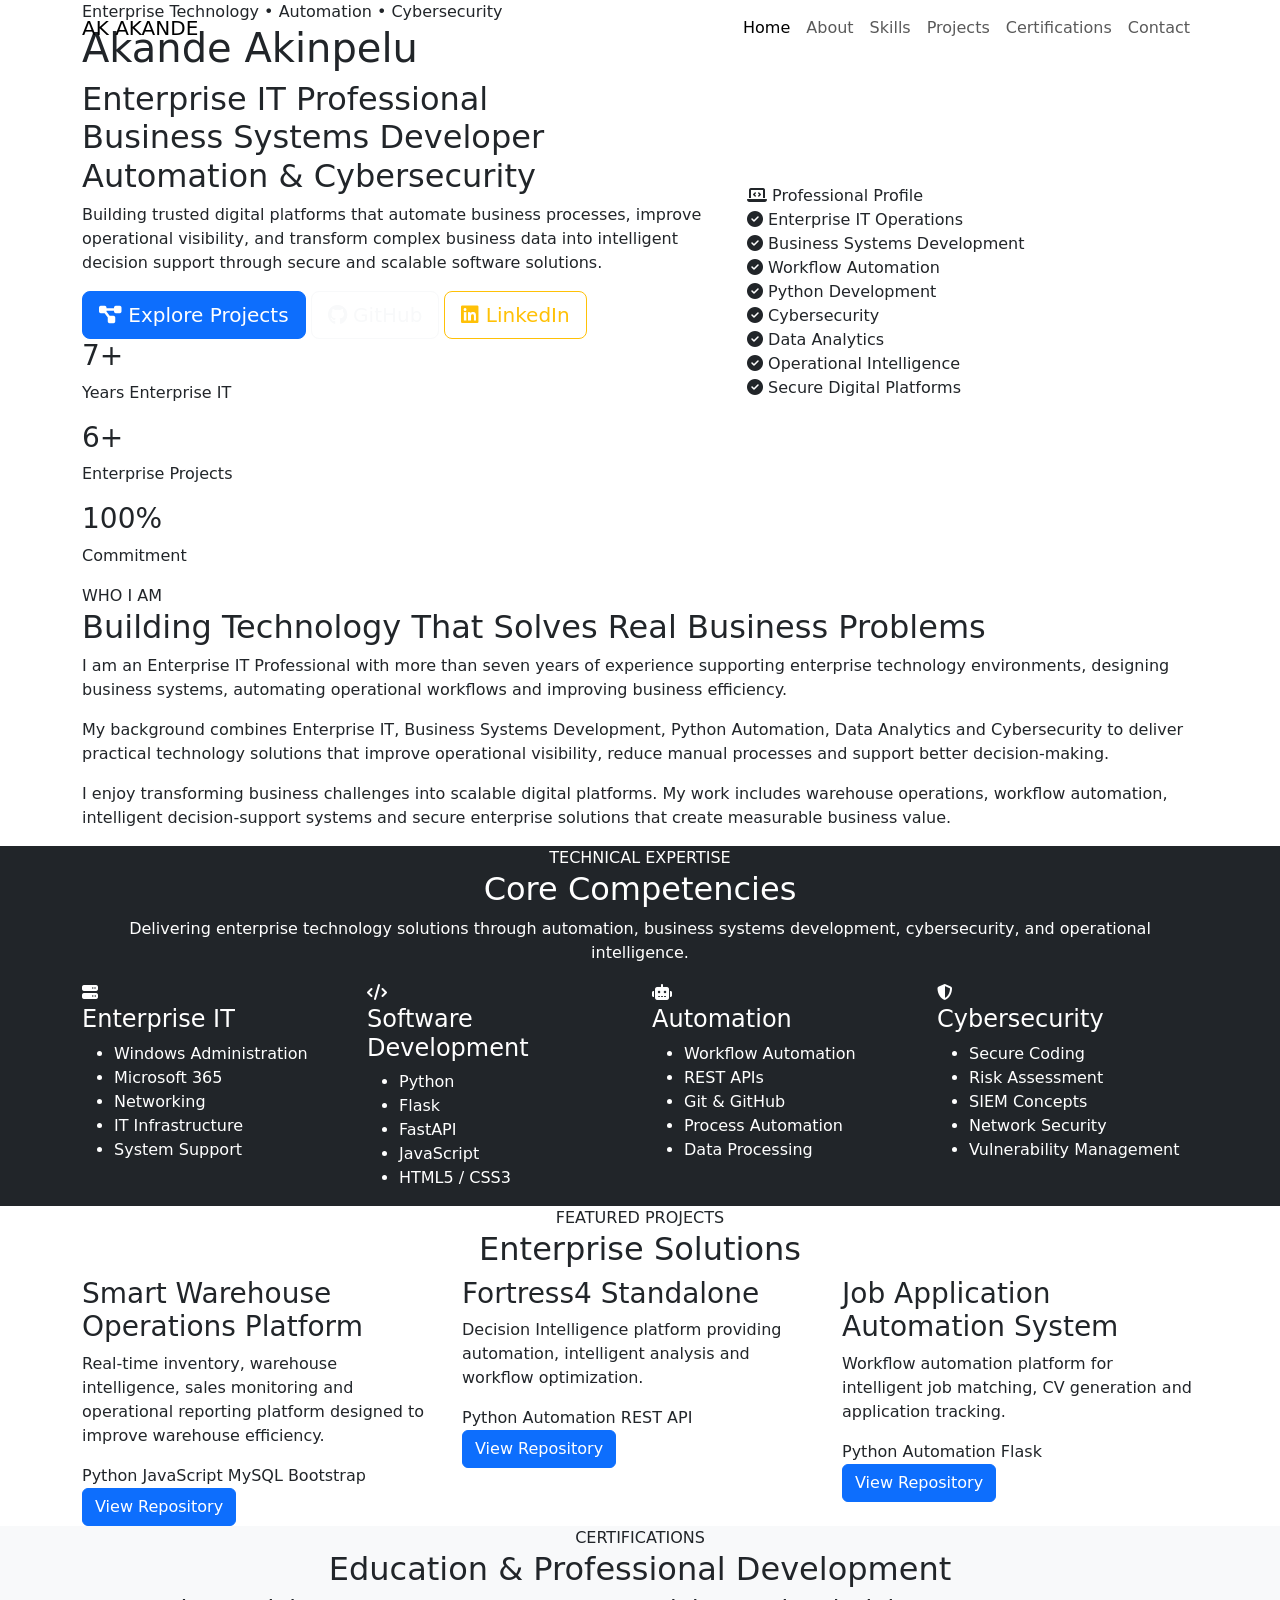
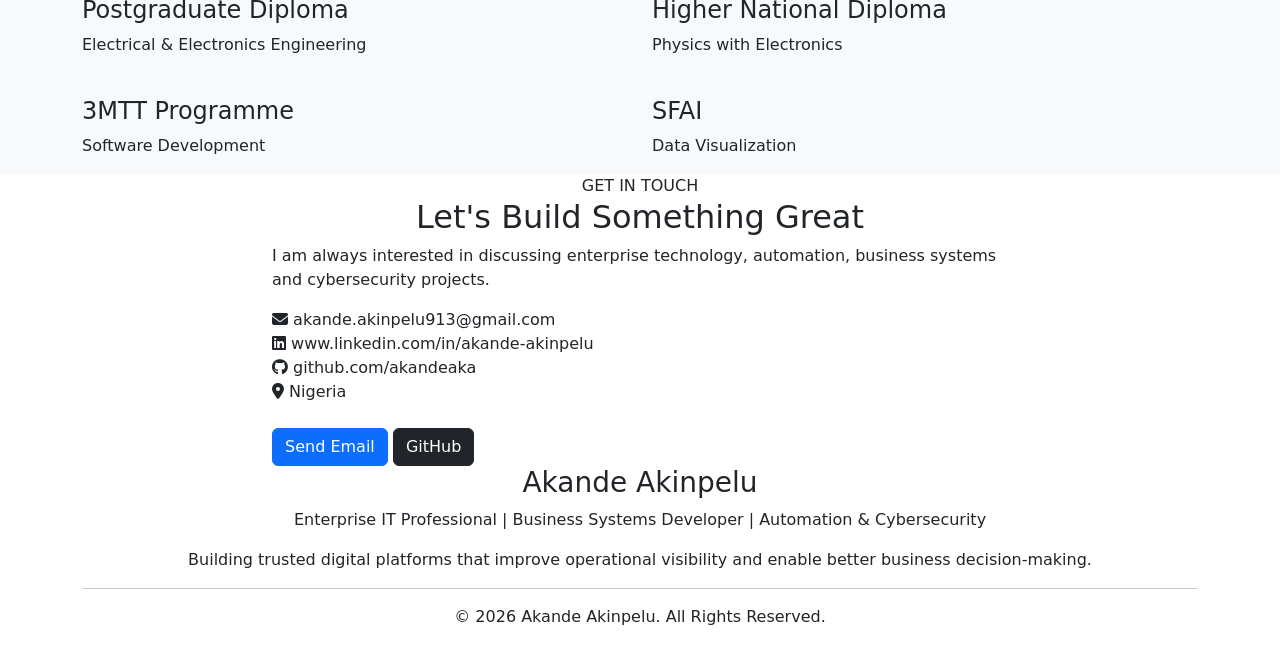
==== about.html @ c82c48c5 "Create about.html" ====
<!DOCTYPE html>
<html lang="en">

<head>

    <meta charset="UTF-8">
    <meta http-equiv="X-UA-Compatible" content="IE=edge">

    <meta name="viewport"
          content="width=device-width, initial-scale=1.0">

    <!--=====================================================-->
    <!-- SEO -->
    <!--=====================================================-->

    <title>
        Akande Akinpelu | Enterprise IT Professional |
        Business Systems Developer | Automation &
        Cybersecurity
    </title>

    <meta name="description"
          content="Official portfolio of Akande Akinpelu, Enterprise IT Professional, Business Systems Developer, Automation Engineer and Cybersecurity Professional.">

    <meta name="keywords"
          content="Enterprise IT, Business Systems, Python, Cybersecurity, Automation, GitHub, Portfolio">

    <meta name="author"
          content="Akande Akinpelu">

    <!--=====================================================-->
    <!-- Google Fonts -->
    <!--=====================================================-->

    <link rel="preconnect"
          href="https://fonts.googleapis.com">

    <link rel="preconnect"
          href="https://fonts.gstatic.com"
          crossorigin>

    <link href="https://fonts.googleapis.com/css2?family=Poppins:wght@300;400;500;600;700;800&display=swap"
          rel="stylesheet">

    <!--=====================================================-->
    <!-- Bootstrap -->
    <!--=====================================================-->

    <link href="https://cdn.jsdelivr.net/npm/bootstrap@5.3.7/dist/css/bootstrap.min.css"
          rel="stylesheet">

    <!--=====================================================-->
    <!-- Font Awesome -->
    <!--=====================================================-->

    <link rel="stylesheet"
          href="https://cdnjs.cloudflare.com/ajax/libs/font-awesome/6.7.2/css/all.min.css">

    <!--=====================================================-->
    <!-- CSS -->
    <!--=====================================================-->

    <link rel="stylesheet"
          href="assets/css/style.css">

</head>

<body>


<!--=====================================================-->
<!-- Navigation -->
<!--=====================================================-->

<nav class="navbar navbar-expand-lg fixed-top">

<div class="container">

<a class="navbar-brand"
   href="index.html">

<span>AK</span>

AKANDE

</a>

<button class="navbar-toggler"

type="button"

data-bs-toggle="collapse"

data-bs-target="#navbar">

<i class="fas fa-bars"></i>

</button>

<div class="collapse navbar-collapse"

id="navbar">

<ul class="navbar-nav ms-auto">

<li class="nav-item">

<a class="nav-link active"

href="#home">

Home

</a>

</li>

<li class="nav-item">

<a class="nav-link"

href="#about">

About

</a>

</li>

<li class="nav-item">

<a class="nav-link"

href="#skills">

Skills

</a>

</li>

<li class="nav-item">

<a class="nav-link"

href="#projects">

Projects

</a>

</li>

<li class="nav-item">

<a class="nav-link"

href="#certifications">

Certifications

</a>

</li>

<li class="nav-item">

<a class="nav-link"

href="#contact">

Contact

</a>

</li>

</ul>

</div>

</div>

</nav>



<!--=====================================================-->
<!-- HERO SECTION -->
<!--=====================================================-->

<section id="home"

class="hero-section">

<div class="container">

<div class="row align-items-center">


<div class="col-lg-7">

<span class="hero-tag">

Enterprise Technology • Automation • Cybersecurity

</span>

<h1>

Akande

<span>Akinpelu</span>

</h1>

<h2>

Enterprise IT Professional

<br>

Business Systems Developer

<br>

Automation & Cybersecurity

</h2>

<p>

Building trusted digital platforms that automate
business processes, improve operational visibility,
and transform complex business data into intelligent
decision support through secure and scalable software
solutions.

</p>

<div class="hero-buttons">

<a href="#projects"

class="btn btn-primary btn-lg">

<i class="fa-solid fa-diagram-project"></i>

Explore Projects

</a>

<a href="https://github.com/akandeaka"

target="_blank"

class="btn btn-outline-light btn-lg">

<i class="fab fa-github"></i>

GitHub

</a>

<a href="https://www.linkedin.com/in/akande-akinpelu"

target="_blank"

class="btn btn-outline-warning btn-lg">

<i class="fab fa-linkedin"></i>

LinkedIn

</a>

</div>


<div class="hero-stats">

<div class="stat-card">

<h3>7+</h3>

<p>Years Enterprise IT</p>

</div>

<div class="stat-card">

<h3>6+</h3>

<p>Enterprise Projects</p>

</div>

<div class="stat-card">

<h3>100%</h3>

<p>Commitment</p>

</div>

</div>

</div>



<div class="col-lg-5">

<div class="profile-card">

<div class="profile-header">

<i class="fa-solid fa-laptop-code"></i>

Professional Profile

</div>

<div class="profile-item">

<i class="fa-solid fa-circle-check"></i>

Enterprise IT Operations

</div>

<div class="profile-item">

<i class="fa-solid fa-circle-check"></i>

Business Systems Development

</div>

<div class="profile-item">

<i class="fa-solid fa-circle-check"></i>

Workflow Automation

</div>

<div class="profile-item">

<i class="fa-solid fa-circle-check"></i>

Python Development

</div>

<div class="profile-item">

<i class="fa-solid fa-circle-check"></i>

Cybersecurity

</div>

<div class="profile-item">

<i class="fa-solid fa-circle-check"></i>

Data Analytics

</div>

<div class="profile-item">

<i class="fa-solid fa-circle-check"></i>

Operational Intelligence

</div>

<div class="profile-item">

<i class="fa-solid fa-circle-check"></i>

Secure Digital Platforms

</div>

</div>

</div>

</div>

</div>

</section>



<!--=====================================================-->
<!-- ABOUT -->
<!--=====================================================-->

<section id="about"

class="section">

<div class="container">

<div class="section-heading">

<span>

WHO I AM

</span>

<h2>

Building Technology That Solves Real Business Problems

</h2>

</div>

<div class="row">

<div class="col-lg-12">

<p>

I am an Enterprise IT Professional with more than seven years of experience supporting enterprise technology environments, designing business systems, automating operational workflows and improving business efficiency.

</p>

<p>

My background combines Enterprise IT, Business Systems Development, Python Automation, Data Analytics and Cybersecurity to deliver practical technology solutions that improve operational visibility, reduce manual processes and support better decision-making.

</p>

<p>

I enjoy transforming business challenges into scalable digital platforms. My work includes warehouse operations, workflow automation, intelligent decision-support systems and secure enterprise solutions that create measurable business value.

</p>

</div>

</div>

</div>

</section>



<!--=====================================================-->
<!-- END OF PART 1 -->
<!-- PART 2 STARTS WITH THE SKILLS SECTION -->
<!--=====================================================-->
  <!--=====================================================-->
<!-- SKILLS -->
<!--=====================================================-->

<section id="skills" class="section bg-dark text-white">

<div class="container">

<div class="section-heading text-center">

<span>TECHNICAL EXPERTISE</span>

<h2>Core Competencies</h2>

<p>
Delivering enterprise technology solutions through automation,
business systems development, cybersecurity, and operational intelligence.
</p>

</div>

<div class="row g-4">

<div class="col-lg-3 col-md-6">

<div class="skill-card">

<i class="fa-solid fa-server"></i>

<h4>Enterprise IT</h4>

<ul>
<li>Windows Administration</li>
<li>Microsoft 365</li>
<li>Networking</li>
<li>IT Infrastructure</li>
<li>System Support</li>
</ul>

</div>

</div>

<div class="col-lg-3 col-md-6">

<div class="skill-card">

<i class="fa-solid fa-code"></i>

<h4>Software Development</h4>

<ul>
<li>Python</li>
<li>Flask</li>
<li>FastAPI</li>
<li>JavaScript</li>
<li>HTML5 / CSS3</li>
</ul>

</div>

</div>

<div class="col-lg-3 col-md-6">

<div class="skill-card">

<i class="fa-solid fa-robot"></i>

<h4>Automation</h4>

<ul>
<li>Workflow Automation</li>
<li>REST APIs</li>
<li>Git & GitHub</li>
<li>Process Automation</li>
<li>Data Processing</li>
</ul>

</div>

</div>

<div class="col-lg-3 col-md-6">

<div class="skill-card">

<i class="fa-solid fa-shield-halved"></i>

<h4>Cybersecurity</h4>

<ul>
<li>Secure Coding</li>
<li>Risk Assessment</li>
<li>SIEM Concepts</li>
<li>Network Security</li>
<li>Vulnerability Management</li>
</ul>

</div>

</div>

</div>

</div>

</section>

<!--=====================================================-->
<!-- PROJECTS -->
<!--=====================================================-->

<section id="projects" class="section">

<div class="container">

<div class="section-heading text-center">

<span>FEATURED PROJECTS</span>

<h2>Enterprise Solutions</h2>

</div>

<div class="row g-4">

<div class="col-lg-4">

<div class="project-card">

<h3>Smart Warehouse Operations Platform</h3>

<p>

Real-time inventory, warehouse intelligence,
sales monitoring and operational reporting
platform designed to improve warehouse efficiency.

</p>

<div class="tech-stack">

<span>Python</span>
<span>JavaScript</span>
<span>MySQL</span>
<span>Bootstrap</span>

</div>

<a href="https://github.com/akandeaka/Smart-Warehouse-Operations-Platform"
target="_blank"
class="btn btn-primary">

View Repository

</a>

</div>

</div>

<div class="col-lg-4">

<div class="project-card">

<h3>Fortress4 Standalone</h3>

<p>

Decision Intelligence platform providing
automation, intelligent analysis and workflow
optimization.

</p>

<div class="tech-stack">

<span>Python</span>
<span>Automation</span>
<span>REST API</span>

</div>

<a href="https://github.com/akandeaka/Fortress4_standalone"
target="_blank"
class="btn btn-primary">

View Repository

</a>

</div>

</div>

<div class="col-lg-4">

<div class="project-card">

<h3>Job Application Automation System</h3>

<p>

Workflow automation platform for intelligent
job matching, CV generation and application
tracking.

</p>

<div class="tech-stack">

<span>Python</span>
<span>Automation</span>
<span>Flask</span>

</div>

<a href="https://github.com/akandeaka/JOB_APPLICATION_AUTOMATION-SYSTEM"
target="_blank"
class="btn btn-primary">

View Repository

</a>

</div>

</div>

</div>

</div>

</section>

<!--=====================================================-->
<!-- CERTIFICATIONS -->
<!--=====================================================-->

<section id="certifications" class="section bg-light">

<div class="container">

<div class="section-heading text-center">

<span>CERTIFICATIONS</span>

<h2>Education & Professional Development</h2>

</div>

<div class="row g-4">

<div class="col-md-6">

<div class="cert-card">

<h4>Postgraduate Diploma</h4>

<p>Electrical & Electronics Engineering</p>

</div>

</div>

<div class="col-md-6">

<div class="cert-card">

<h4>Higher National Diploma</h4>

<p>Physics with Electronics</p>

</div>

</div>

<div class="col-md-6">

<div class="cert-card">

<h4>3MTT Programme</h4>

<p>Software Development</p>

</div>

</div>

<div class="col-md-6">

<div class="cert-card">

<h4>SFAI</h4>

<p>Data Visualization</p>

</div>

</div>

</div>

</div>

</section>

<!--=====================================================-->
<!-- CONTACT -->
<!--=====================================================-->

<section id="contact" class="section">

<div class="container">

<div class="section-heading text-center">

<span>GET IN TOUCH</span>

<h2>Let's Build Something Great</h2>

</div>

<div class="row justify-content-center">

<div class="col-lg-8">

<div class="contact-card">

<p>

I am always interested in discussing
enterprise technology, automation,
business systems and cybersecurity projects.

</p>

<ul class="list-unstyled">

<li>

<i class="fas fa-envelope"></i>

akande.akinpelu913@gmail.com

</li>

<li>

<i class="fab fa-linkedin"></i>

www.linkedin.com/in/akande-akinpelu

</li>

<li>

<i class="fab fa-github"></i>

github.com/akandeaka

</li>

<li>

<i class="fas fa-location-dot"></i>

Nigeria

</li>

</ul>

<div class="mt-4">

<a href="mailto:akande.akinpelu913@gmail.com"
class="btn btn-primary">

Send Email

</a>

<a href="https://github.com/akandeaka"
target="_blank"
class="btn btn-dark">

GitHub

</a>

</div>

</div>

</div>

</div>

</div>

</section>

<!--=====================================================-->
<!-- FOOTER -->
<!--=====================================================-->

<footer class="footer">

<div class="container text-center">

<h3>Akande Akinpelu</h3>

<p>

Enterprise IT Professional |
Business Systems Developer |
Automation & Cybersecurity

</p>

<p>

Building trusted digital platforms that
improve operational visibility and enable
better business decision-making.

</p>

<hr>

<p>

© 2026 Akande Akinpelu.
All Rights Reserved.

</p>

</div>

</footer>

<!--=====================================================-->
<!-- JAVASCRIPT -->
<!--=====================================================-->

<script src="https://cdn.jsdelivr.net/npm/bootstrap@5.3.7/dist/js/bootstrap.bundle.min.js"></script>

<script src="assets/js/script.js"></script>

</body>

</html>
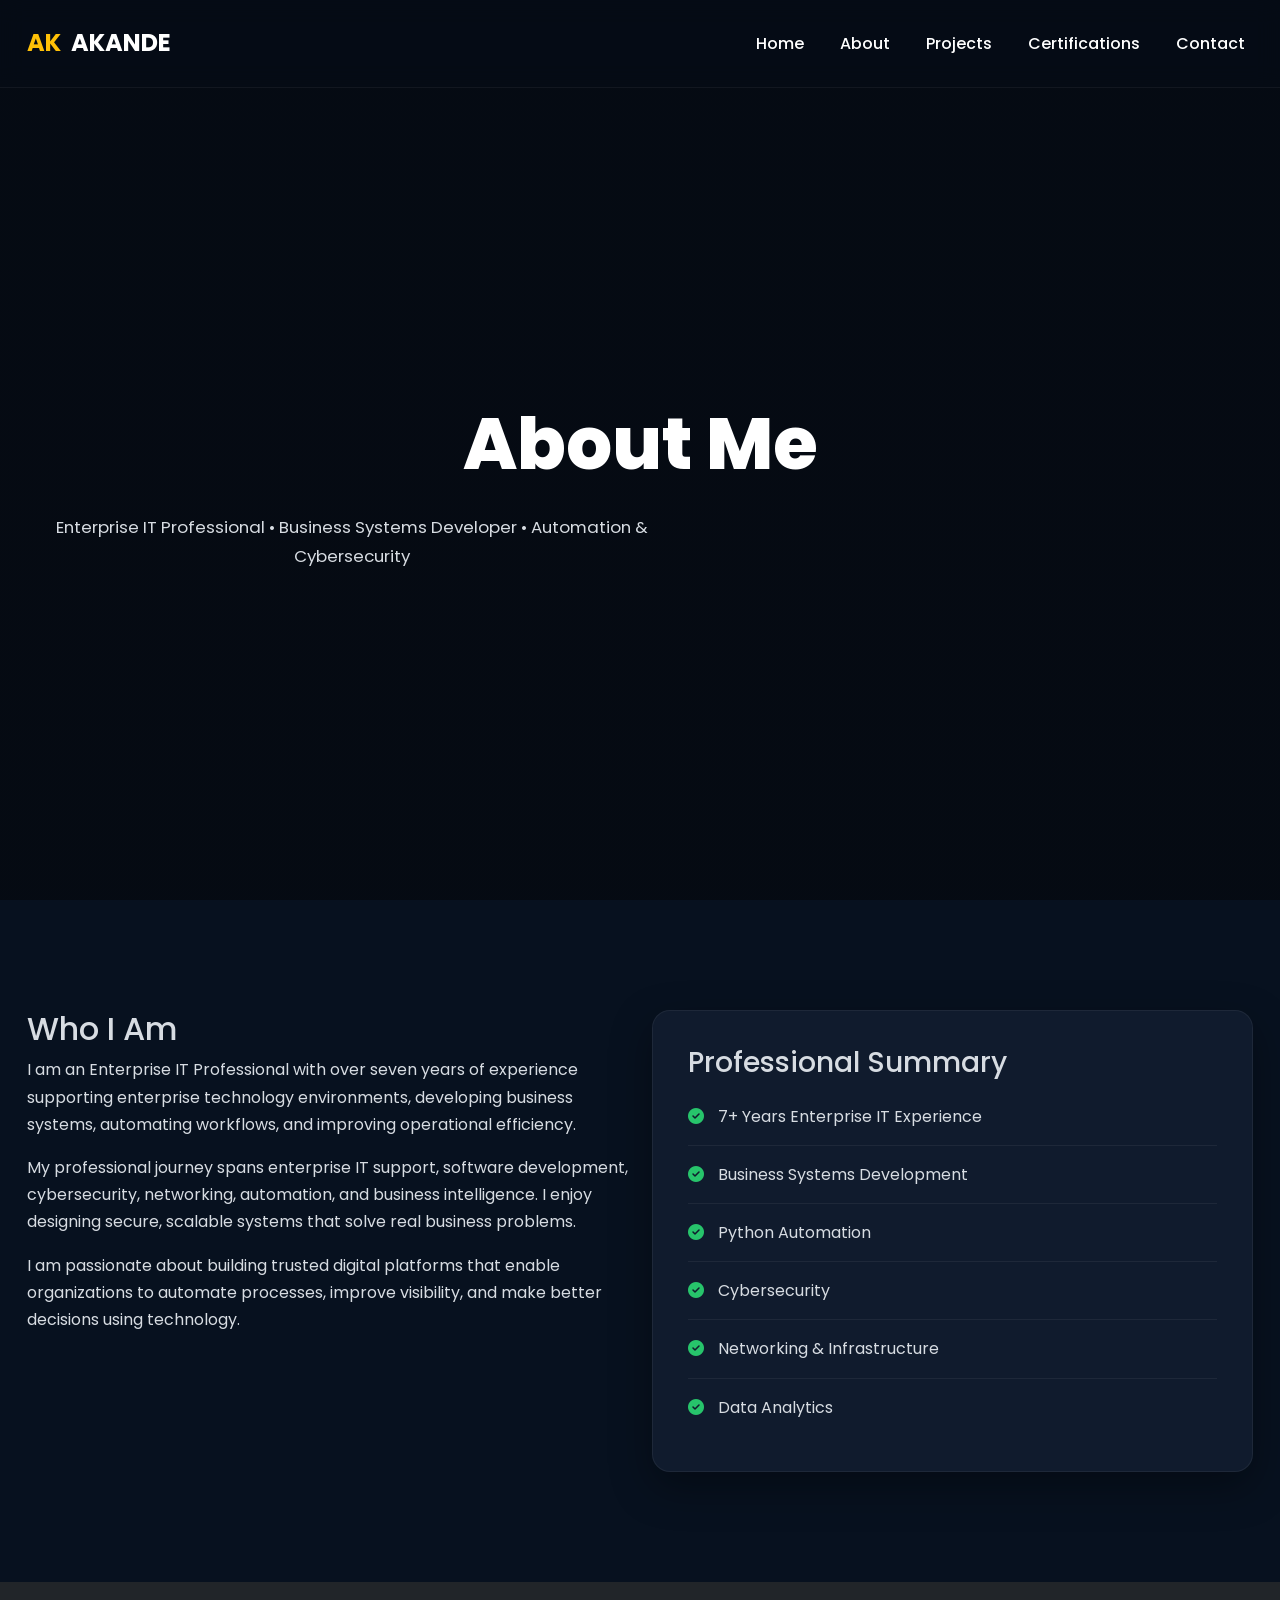
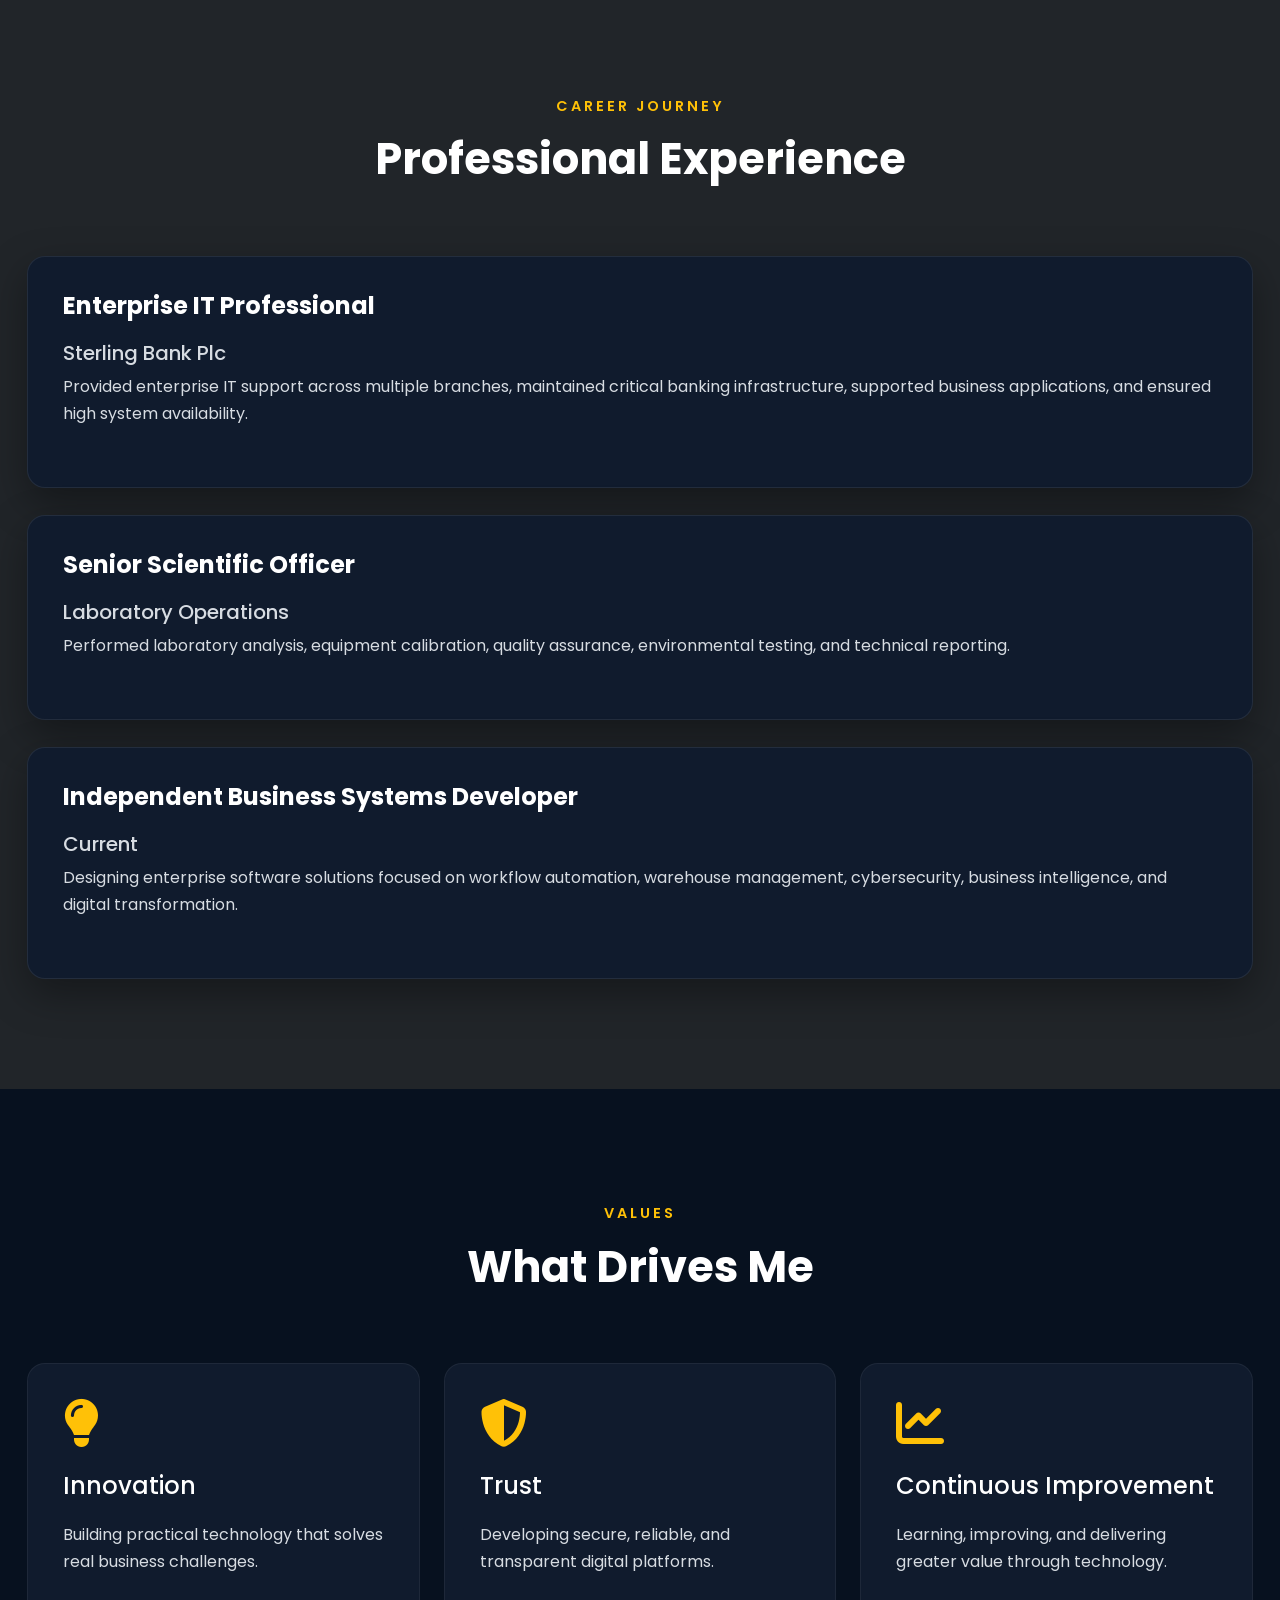
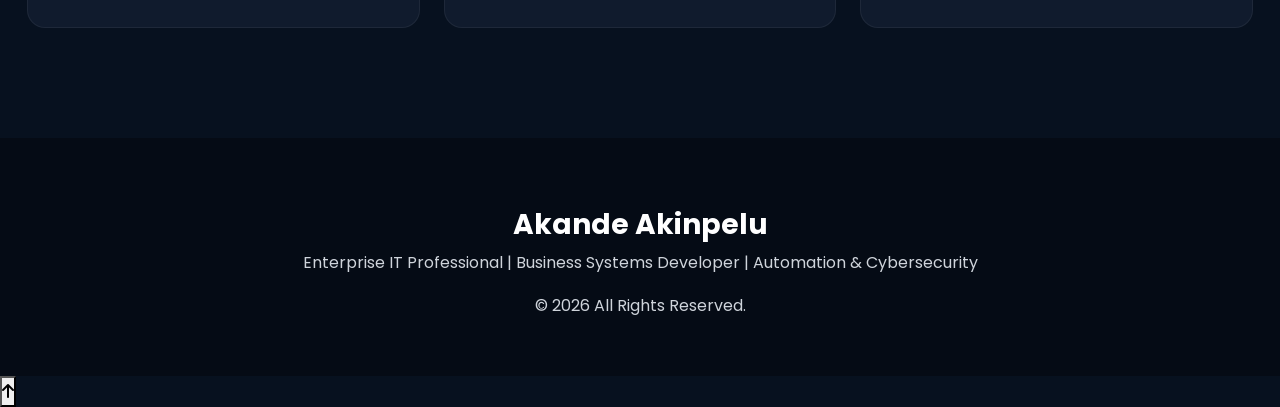
==== commit 4c198cfe: "Update about.html" ====
--- a/about.html
+++ b/about.html
@@ -3,81 +3,33 @@
 
 <head>
 
-    <meta charset="UTF-8">
-    <meta http-equiv="X-UA-Compatible" content="IE=edge">
-
-    <meta name="viewport"
-          content="width=device-width, initial-scale=1.0">
-
-    <!--=====================================================-->
-    <!-- SEO -->
-    <!--=====================================================-->
-
-    <title>
-        Akande Akinpelu | Enterprise IT Professional |
-        Business Systems Developer | Automation &
-        Cybersecurity
-    </title>
-
-    <meta name="description"
-          content="Official portfolio of Akande Akinpelu, Enterprise IT Professional, Business Systems Developer, Automation Engineer and Cybersecurity Professional.">
-
-    <meta name="keywords"
-          content="Enterprise IT, Business Systems, Python, Cybersecurity, Automation, GitHub, Portfolio">
-
-    <meta name="author"
-          content="Akande Akinpelu">
-
-    <!--=====================================================-->
-    <!-- Google Fonts -->
-    <!--=====================================================-->
-
-    <link rel="preconnect"
-          href="https://fonts.googleapis.com">
-
-    <link rel="preconnect"
-          href="https://fonts.gstatic.com"
-          crossorigin>
-
-    <link href="https://fonts.googleapis.com/css2?family=Poppins:wght@300;400;500;600;700;800&display=swap"
-          rel="stylesheet">
-
-    <!--=====================================================-->
-    <!-- Bootstrap -->
-    <!--=====================================================-->
-
-    <link href="https://cdn.jsdelivr.net/npm/bootstrap@5.3.7/dist/css/bootstrap.min.css"
-          rel="stylesheet">
-
-    <!--=====================================================-->
-    <!-- Font Awesome -->
-    <!--=====================================================-->
-
-    <link rel="stylesheet"
-          href="https://cdnjs.cloudflare.com/ajax/libs/font-awesome/6.7.2/css/all.min.css">
-
-    <!--=====================================================-->
-    <!-- CSS -->
-    <!--=====================================================-->
-
-    <link rel="stylesheet"
-          href="assets/css/style.css">
+<meta charset="UTF-8">
+<meta name="viewport" content="width=device-width, initial-scale=1.0">
+
+<title>About | Akande Akinpelu</title>
+
+<link href="https://cdn.jsdelivr.net/npm/bootstrap@5.3.7/dist/css/bootstrap.min.css" rel="stylesheet">
+
+<link rel="stylesheet"
+href="assets/css/style.css">
+
+<link rel="stylesheet"
+href="https://cdnjs.cloudflare.com/ajax/libs/font-awesome/6.7.2/css/all.min.css">
 
 </head>
 
 <body>
 
-
-<!--=====================================================-->
-<!-- Navigation -->
-<!--=====================================================-->
+<!--========================-->
+<!-- NAVIGATION -->
+<!--========================-->
 
 <nav class="navbar navbar-expand-lg fixed-top">
 
 <div class="container">
 
 <a class="navbar-brand"
-   href="index.html">
+href="index.html">
 
 <span>AK</span>
 
@@ -86,11 +38,8 @@
 </a>
 
 <button class="navbar-toggler"
-
 type="button"
-
 data-bs-toggle="collapse"
-
 data-bs-target="#navbar">
 
 <i class="fas fa-bars"></i>
@@ -98,18 +47,27 @@
 </button>
 
 <div class="collapse navbar-collapse"
-
 id="navbar">
 
 <ul class="navbar-nav ms-auto">
 
 <li class="nav-item">
 
+<a class="nav-link"
+href="index.html">
+
+Home
+
+</a>
+
+</li>
+
+<li class="nav-item">
+
 <a class="nav-link active"
-
-href="#home">
-
-Home
+href="about.html">
+
+About
 
 </a>
 
@@ -118,10 +76,9 @@
 <li class="nav-item">
 
 <a class="nav-link"
-
-href="#about">
-
-About
+href="projects.html">
+
+Projects
 
 </a>
 
@@ -130,10 +87,9 @@
 <li class="nav-item">
 
 <a class="nav-link"
-
-href="#skills">
-
-Skills
+href="certifications.html">
+
+Certifications
 
 </a>
 
@@ -142,39 +98,14 @@
 <li class="nav-item">
 
 <a class="nav-link"
-
-href="#projects">
-
-Projects
+href="contact.html">
+
+Contact
 
 </a>
 
 </li>
 
-<li class="nav-item">
-
-<a class="nav-link"
-
-href="#certifications">
-
-Certifications
-
-</a>
-
-</li>
-
-<li class="nav-item">
-
-<a class="nav-link"
-
-href="#contact">
-
-Contact
-
-</a>
-
-</li>
-
 </ul>
 
 </div>
@@ -183,207 +114,333 @@
 
 </nav>
 
-
-
-<!--=====================================================-->
-<!-- HERO SECTION -->
-<!--=====================================================-->
-
-<section id="home"
-
-class="hero-section">
-
-<div class="container">
-
-<div class="row align-items-center">
-
-
-<div class="col-lg-7">
-
-<span class="hero-tag">
-
-Enterprise Technology • Automation • Cybersecurity
+<!--========================-->
+<!-- PAGE HEADER -->
+<!--========================-->
+
+<section class="hero-section">
+
+<div class="container">
+
+<div class="row">
+
+<div class="col-lg-12 text-center">
+
+<h1>
+
+About Me
+
+</h1>
+
+<p>
+
+Enterprise IT Professional • Business Systems Developer • Automation & Cybersecurity
+
+</p>
+
+</div>
+
+</div>
+
+</div>
+
+</section>
+
+<!--========================-->
+<!-- ABOUT -->
+<!--========================-->
+
+<section class="section">
+
+<div class="container">
+
+<div class="row">
+
+<div class="col-lg-6">
+
+<h2>
+
+Who I Am
+
+</h2>
+
+<p>
+
+I am an Enterprise IT Professional with over seven years of experience supporting enterprise technology environments, developing business systems, automating workflows, and improving operational efficiency.
+
+</p>
+
+<p>
+
+My professional journey spans enterprise IT support, software development, cybersecurity, networking, automation, and business intelligence. I enjoy designing secure, scalable systems that solve real business problems.
+
+</p>
+
+<p>
+
+I am passionate about building trusted digital platforms that enable organizations to automate processes, improve visibility, and make better decisions using technology.
+
+</p>
+
+</div>
+
+<div class="col-lg-6">
+
+<div class="profile-card">
+
+<h3>
+
+Professional Summary
+
+</h3>
+
+<div class="profile-item">
+
+<i class="fas fa-check-circle"></i>
+
+7+ Years Enterprise IT Experience
+
+</div>
+
+<div class="profile-item">
+
+<i class="fas fa-check-circle"></i>
+
+Business Systems Development
+
+</div>
+
+<div class="profile-item">
+
+<i class="fas fa-check-circle"></i>
+
+Python Automation
+
+</div>
+
+<div class="profile-item">
+
+<i class="fas fa-check-circle"></i>
+
+Cybersecurity
+
+</div>
+
+<div class="profile-item">
+
+<i class="fas fa-check-circle"></i>
+
+Networking & Infrastructure
+
+</div>
+
+<div class="profile-item">
+
+<i class="fas fa-check-circle"></i>
+
+Data Analytics
+
+</div>
+
+</div>
+
+</div>
+
+</div>
+
+</div>
+
+</section>
+
+<!--========================-->
+<!-- EXPERIENCE -->
+<!--========================-->
+
+<section class="section bg-dark">
+
+<div class="container">
+
+<div class="section-heading">
+
+<span>
+
+CAREER JOURNEY
 
 </span>
 
-<h1>
-
-Akande
-
-<span>Akinpelu</span>
-
-</h1>
-
 <h2>
 
+Professional Experience
+
+</h2>
+
+</div>
+
+<div class="timeline">
+
+<div class="project-card">
+
+<h3>
+
 Enterprise IT Professional
 
+</h3>
+
+<h5>
+
+Sterling Bank Plc
+
+</h5>
+
+<p>
+
+Provided enterprise IT support across multiple branches, maintained critical banking infrastructure, supported business applications, and ensured high system availability.
+
+</p>
+
+</div>
+
 <br>
 
-Business Systems Developer
+<div class="project-card">
+
+<h3>
+
+Senior Scientific Officer
+
+</h3>
+
+<h5>
+
+Laboratory Operations
+
+</h5>
+
+<p>
+
+Performed laboratory analysis, equipment calibration, quality assurance, environmental testing, and technical reporting.
+
+</p>
+
+</div>
 
 <br>
 
-Automation & Cybersecurity
+<div class="project-card">
+
+<h3>
+
+Independent Business Systems Developer
+
+</h3>
+
+<h5>
+
+Current
+
+</h5>
+
+<p>
+
+Designing enterprise software solutions focused on workflow automation, warehouse management, cybersecurity, business intelligence, and digital transformation.
+
+</p>
+
+</div>
+
+</div>
+
+</div>
+
+</section>
+
+<!--========================-->
+<!-- CORE VALUES -->
+<!--========================-->
+
+<section class="section">
+
+<div class="container">
+
+<div class="section-heading">
+
+<span>
+
+VALUES
+
+</span>
+
+<h2>
+
+What Drives Me
 
 </h2>
 
-<p>
-
-Building trusted digital platforms that automate
-business processes, improve operational visibility,
-and transform complex business data into intelligent
-decision support through secure and scalable software
-solutions.
-
-</p>
-
-<div class="hero-buttons">
-
-<a href="#projects"
-
-class="btn btn-primary btn-lg">
-
-<i class="fa-solid fa-diagram-project"></i>
-
-Explore Projects
-
-</a>
-
-<a href="https://github.com/akandeaka"
-
-target="_blank"
-
-class="btn btn-outline-light btn-lg">
-
-<i class="fab fa-github"></i>
-
-GitHub
-
-</a>
-
-<a href="https://www.linkedin.com/in/akande-akinpelu"
-
-target="_blank"
-
-class="btn btn-outline-warning btn-lg">
-
-<i class="fab fa-linkedin"></i>
-
-LinkedIn
-
-</a>
-
-</div>
-
-
-<div class="hero-stats">
-
-<div class="stat-card">
-
-<h3>7+</h3>
-
-<p>Years Enterprise IT</p>
-
-</div>
-
-<div class="stat-card">
-
-<h3>6+</h3>
-
-<p>Enterprise Projects</p>
-
-</div>
-
-<div class="stat-card">
-
-<h3>100%</h3>
-
-<p>Commitment</p>
-
-</div>
-
-</div>
-
-</div>
-
-
-
-<div class="col-lg-5">
-
-<div class="profile-card">
-
-<div class="profile-header">
-
-<i class="fa-solid fa-laptop-code"></i>
-
-Professional Profile
-
-</div>
-
-<div class="profile-item">
-
-<i class="fa-solid fa-circle-check"></i>
-
-Enterprise IT Operations
-
-</div>
-
-<div class="profile-item">
-
-<i class="fa-solid fa-circle-check"></i>
-
-Business Systems Development
-
-</div>
-
-<div class="profile-item">
-
-<i class="fa-solid fa-circle-check"></i>
-
-Workflow Automation
-
-</div>
-
-<div class="profile-item">
-
-<i class="fa-solid fa-circle-check"></i>
-
-Python Development
-
-</div>
-
-<div class="profile-item">
-
-<i class="fa-solid fa-circle-check"></i>
-
-Cybersecurity
-
-</div>
-
-<div class="profile-item">
-
-<i class="fa-solid fa-circle-check"></i>
-
-Data Analytics
-
-</div>
-
-<div class="profile-item">
-
-<i class="fa-solid fa-circle-check"></i>
-
-Operational Intelligence
-
-</div>
-
-<div class="profile-item">
-
-<i class="fa-solid fa-circle-check"></i>
-
-Secure Digital Platforms
-
-</div>
+</div>
+
+<div class="row">
+
+<div class="col-md-4">
+
+<div class="skill-card">
+
+<i class="fas fa-lightbulb"></i>
+
+<h4>
+
+Innovation
+
+</h4>
+
+<p>
+
+Building practical technology that solves real business challenges.
+
+</p>
+
+</div>
+
+</div>
+
+<div class="col-md-4">
+
+<div class="skill-card">
+
+<i class="fas fa-shield-alt"></i>
+
+<h4>
+
+Trust
+
+</h4>
+
+<p>
+
+Developing secure, reliable, and transparent digital platforms.
+
+</p>
+
+</div>
+
+</div>
+
+<div class="col-md-4">
+
+<div class="skill-card">
+
+<i class="fas fa-chart-line"></i>
+
+<h4>
+
+Continuous Improvement
+
+</h4>
+
+<p>
+
+Learning, improving, and delivering greater value through technology.
+
+</p>
 
 </div>
 
@@ -395,505 +452,29 @@
 
 </section>
 
-
-
-<!--=====================================================-->
-<!-- ABOUT -->
-<!--=====================================================-->
-
-<section id="about"
-
-class="section">
-
-<div class="container">
-
-<div class="section-heading">
-
-<span>
-
-WHO I AM
-
-</span>
-
-<h2>
-
-Building Technology That Solves Real Business Problems
-
-</h2>
-
-</div>
-
-<div class="row">
-
-<div class="col-lg-12">
-
-<p>
-
-I am an Enterprise IT Professional with more than seven years of experience supporting enterprise technology environments, designing business systems, automating operational workflows and improving business efficiency.
-
-</p>
-
-<p>
-
-My background combines Enterprise IT, Business Systems Development, Python Automation, Data Analytics and Cybersecurity to deliver practical technology solutions that improve operational visibility, reduce manual processes and support better decision-making.
-
-</p>
-
-<p>
-
-I enjoy transforming business challenges into scalable digital platforms. My work includes warehouse operations, workflow automation, intelligent decision-support systems and secure enterprise solutions that create measurable business value.
-
-</p>
-
-</div>
-
-</div>
-
-</div>
-
-</section>
-
-
-
-<!--=====================================================-->
-<!-- END OF PART 1 -->
-<!-- PART 2 STARTS WITH THE SKILLS SECTION -->
-<!--=====================================================-->
-  <!--=====================================================-->
-<!-- SKILLS -->
-<!--=====================================================-->
-
-<section id="skills" class="section bg-dark text-white">
-
-<div class="container">
-
-<div class="section-heading text-center">
-
-<span>TECHNICAL EXPERTISE</span>
-
-<h2>Core Competencies</h2>
-
-<p>
-Delivering enterprise technology solutions through automation,
-business systems development, cybersecurity, and operational intelligence.
-</p>
-
-</div>
-
-<div class="row g-4">
-
-<div class="col-lg-3 col-md-6">
-
-<div class="skill-card">
-
-<i class="fa-solid fa-server"></i>
-
-<h4>Enterprise IT</h4>
-
-<ul>
-<li>Windows Administration</li>
-<li>Microsoft 365</li>
-<li>Networking</li>
-<li>IT Infrastructure</li>
-<li>System Support</li>
-</ul>
-
-</div>
-
-</div>
-
-<div class="col-lg-3 col-md-6">
-
-<div class="skill-card">
-
-<i class="fa-solid fa-code"></i>
-
-<h4>Software Development</h4>
-
-<ul>
-<li>Python</li>
-<li>Flask</li>
-<li>FastAPI</li>
-<li>JavaScript</li>
-<li>HTML5 / CSS3</li>
-</ul>
-
-</div>
-
-</div>
-
-<div class="col-lg-3 col-md-6">
-
-<div class="skill-card">
-
-<i class="fa-solid fa-robot"></i>
-
-<h4>Automation</h4>
-
-<ul>
-<li>Workflow Automation</li>
-<li>REST APIs</li>
-<li>Git & GitHub</li>
-<li>Process Automation</li>
-<li>Data Processing</li>
-</ul>
-
-</div>
-
-</div>
-
-<div class="col-lg-3 col-md-6">
-
-<div class="skill-card">
-
-<i class="fa-solid fa-shield-halved"></i>
-
-<h4>Cybersecurity</h4>
-
-<ul>
-<li>Secure Coding</li>
-<li>Risk Assessment</li>
-<li>SIEM Concepts</li>
-<li>Network Security</li>
-<li>Vulnerability Management</li>
-</ul>
-
-</div>
-
-</div>
-
-</div>
-
-</div>
-
-</section>
-
-<!--=====================================================-->
-<!-- PROJECTS -->
-<!--=====================================================-->
-
-<section id="projects" class="section">
-
-<div class="container">
-
-<div class="section-heading text-center">
-
-<span>FEATURED PROJECTS</span>
-
-<h2>Enterprise Solutions</h2>
-
-</div>
-
-<div class="row g-4">
-
-<div class="col-lg-4">
-
-<div class="project-card">
-
-<h3>Smart Warehouse Operations Platform</h3>
-
-<p>
-
-Real-time inventory, warehouse intelligence,
-sales monitoring and operational reporting
-platform designed to improve warehouse efficiency.
-
-</p>
-
-<div class="tech-stack">
-
-<span>Python</span>
-<span>JavaScript</span>
-<span>MySQL</span>
-<span>Bootstrap</span>
-
-</div>
-
-<a href="https://github.com/akandeaka/Smart-Warehouse-Operations-Platform"
-target="_blank"
-class="btn btn-primary">
-
-View Repository
-
-</a>
-
-</div>
-
-</div>
-
-<div class="col-lg-4">
-
-<div class="project-card">
-
-<h3>Fortress4 Standalone</h3>
-
-<p>
-
-Decision Intelligence platform providing
-automation, intelligent analysis and workflow
-optimization.
-
-</p>
-
-<div class="tech-stack">
-
-<span>Python</span>
-<span>Automation</span>
-<span>REST API</span>
-
-</div>
-
-<a href="https://github.com/akandeaka/Fortress4_standalone"
-target="_blank"
-class="btn btn-primary">
-
-View Repository
-
-</a>
-
-</div>
-
-</div>
-
-<div class="col-lg-4">
-
-<div class="project-card">
-
-<h3>Job Application Automation System</h3>
-
-<p>
-
-Workflow automation platform for intelligent
-job matching, CV generation and application
-tracking.
-
-</p>
-
-<div class="tech-stack">
-
-<span>Python</span>
-<span>Automation</span>
-<span>Flask</span>
-
-</div>
-
-<a href="https://github.com/akandeaka/JOB_APPLICATION_AUTOMATION-SYSTEM"
-target="_blank"
-class="btn btn-primary">
-
-View Repository
-
-</a>
-
-</div>
-
-</div>
-
-</div>
-
-</div>
-
-</section>
-
-<!--=====================================================-->
-<!-- CERTIFICATIONS -->
-<!--=====================================================-->
-
-<section id="certifications" class="section bg-light">
-
-<div class="container">
-
-<div class="section-heading text-center">
-
-<span>CERTIFICATIONS</span>
-
-<h2>Education & Professional Development</h2>
-
-</div>
-
-<div class="row g-4">
-
-<div class="col-md-6">
-
-<div class="cert-card">
-
-<h4>Postgraduate Diploma</h4>
-
-<p>Electrical & Electronics Engineering</p>
-
-</div>
-
-</div>
-
-<div class="col-md-6">
-
-<div class="cert-card">
-
-<h4>Higher National Diploma</h4>
-
-<p>Physics with Electronics</p>
-
-</div>
-
-</div>
-
-<div class="col-md-6">
-
-<div class="cert-card">
-
-<h4>3MTT Programme</h4>
-
-<p>Software Development</p>
-
-</div>
-
-</div>
-
-<div class="col-md-6">
-
-<div class="cert-card">
-
-<h4>SFAI</h4>
-
-<p>Data Visualization</p>
-
-</div>
-
-</div>
-
-</div>
-
-</div>
-
-</section>
-
-<!--=====================================================-->
-<!-- CONTACT -->
-<!--=====================================================-->
-
-<section id="contact" class="section">
-
-<div class="container">
-
-<div class="section-heading text-center">
-
-<span>GET IN TOUCH</span>
-
-<h2>Let's Build Something Great</h2>
-
-</div>
-
-<div class="row justify-content-center">
-
-<div class="col-lg-8">
-
-<div class="contact-card">
-
-<p>
-
-I am always interested in discussing
-enterprise technology, automation,
-business systems and cybersecurity projects.
-
-</p>
-
-<ul class="list-unstyled">
-
-<li>
-
-<i class="fas fa-envelope"></i>
-
-akande.akinpelu913@gmail.com
-
-</li>
-
-<li>
-
-<i class="fab fa-linkedin"></i>
-
-www.linkedin.com/in/akande-akinpelu
-
-</li>
-
-<li>
-
-<i class="fab fa-github"></i>
-
-github.com/akandeaka
-
-</li>
-
-<li>
-
-<i class="fas fa-location-dot"></i>
-
-Nigeria
-
-</li>
-
-</ul>
-
-<div class="mt-4">
-
-<a href="mailto:akande.akinpelu913@gmail.com"
-class="btn btn-primary">
-
-Send Email
-
-</a>
-
-<a href="https://github.com/akandeaka"
-target="_blank"
-class="btn btn-dark">
-
-GitHub
-
-</a>
-
-</div>
-
-</div>
-
-</div>
-
-</div>
-
-</div>
-
-</section>
-
-<!--=====================================================-->
+<!--========================-->
 <!-- FOOTER -->
-<!--=====================================================-->
+<!--========================-->
 
 <footer class="footer">
 
-<div class="container text-center">
-
-<h3>Akande Akinpelu</h3>
-
-<p>
-
-Enterprise IT Professional |
-Business Systems Developer |
-Automation & Cybersecurity
-
-</p>
-
-<p>
-
-Building trusted digital platforms that
-improve operational visibility and enable
-better business decision-making.
-
-</p>
-
-<hr>
-
-<p>
-
-© 2026 Akande Akinpelu.
-All Rights Reserved.
+<div class="container">
+
+<h3>
+
+Akande Akinpelu
+
+</h3>
+
+<p>
+
+Enterprise IT Professional | Business Systems Developer | Automation & Cybersecurity
+
+</p>
+
+<p>
+
+© 2026 All Rights Reserved.
 
 </p>
 
@@ -901,10 +482,6 @@
 
 </footer>
 
-<!--=====================================================-->
-<!-- JAVASCRIPT -->
-<!--=====================================================-->
-
 <script src="https://cdn.jsdelivr.net/npm/bootstrap@5.3.7/dist/js/bootstrap.bundle.min.js"></script>
 
 <script src="assets/js/script.js"></script>
--- a/assets/css/style.css
+++ b/assets/css/style.css
@@ -0,0 +1,1006 @@
+/*=========================================================
+  AKANDE AKINPELU PORTFOLIO
+  Enterprise IT Professional
+  Business Systems Developer
+  Automation & Cybersecurity
+
+  style.css
+  PART 1
+==========================================================*/
+
+/*=========================================================
+GOOGLE FONT
+==========================================================*/
+
+@import url('https://fonts.googleapis.com/css2?family=Poppins:wght@300;400;500;600;700;800&display=swap');
+
+
+/*=========================================================
+ROOT VARIABLES
+==========================================================*/
+
+:root{
+
+    --primary:#0d6efd;
+    --secondary:#ffc107;
+    --dark:#07111f;
+    --dark-light:#101b2d;
+    --white:#ffffff;
+    --text:#d7dce2;
+    --border:#22314f;
+
+    --shadow:
+    0 15px 40px rgba(0,0,0,.35);
+
+    --radius:14px;
+
+    --transition:.35s ease;
+
+}
+
+
+
+/*=========================================================
+RESET
+==========================================================*/
+
+*{
+
+    margin:0;
+
+    padding:0;
+
+    box-sizing:border-box;
+
+}
+
+html{
+
+    scroll-behavior:smooth;
+
+}
+
+body{
+
+    font-family:'Poppins',sans-serif;
+
+    background:var(--dark);
+
+    color:var(--text);
+
+    line-height:1.7;
+
+    overflow-x:hidden;
+
+}
+
+img{
+
+    max-width:100%;
+
+}
+
+a{
+
+    text-decoration:none;
+
+}
+
+ul{
+
+    list-style:none;
+
+}
+
+
+
+/*=========================================================
+COMMON
+==========================================================*/
+
+.section{
+
+    padding:110px 0;
+
+}
+
+.container{
+
+    max-width:1250px;
+
+}
+
+.section-heading{
+
+    text-align:center;
+
+    margin-bottom:70px;
+
+}
+
+.section-heading span{
+
+    color:var(--secondary);
+
+    text-transform:uppercase;
+
+    letter-spacing:3px;
+
+    font-size:.9rem;
+
+    font-weight:600;
+
+}
+
+.section-heading h2{
+
+    color:white;
+
+    font-size:2.7rem;
+
+    margin-top:15px;
+
+    font-weight:700;
+
+}
+
+.section-heading p{
+
+    max-width:700px;
+
+    margin:auto;
+
+    margin-top:15px;
+
+}
+
+
+
+/*=========================================================
+NAVIGATION
+==========================================================*/
+
+.navbar{
+
+    background:rgba(6,12,22,.95);
+
+    backdrop-filter:blur(12px);
+
+    transition:.4s;
+
+    padding:18px 0;
+
+    border-bottom:1px solid rgba(255,255,255,.05);
+
+}
+
+.navbar-brand{
+
+    color:white;
+
+    font-size:1.5rem;
+
+    font-weight:700;
+
+}
+
+.navbar-brand span{
+
+    color:var(--secondary);
+
+    margin-right:5px;
+
+}
+
+.nav-link{
+
+    color:white;
+
+    margin-left:20px;
+
+    transition:var(--transition);
+
+    font-weight:500;
+
+}
+
+.nav-link:hover{
+
+    color:var(--secondary);
+
+}
+
+.navbar-toggler{
+
+    color:white;
+
+    border:none;
+
+}
+
+
+
+/*=========================================================
+HERO
+==========================================================*/
+
+.hero-section{
+
+    min-height:100vh;
+
+    display:flex;
+
+    align-items:center;
+
+    background:
+    linear-gradient(
+    rgba(5,10,18,.92),
+    rgba(5,10,18,.95)),
+    url("../images/hero-bg.jpg");
+
+    background-size:cover;
+
+    background-position:center;
+
+    padding-top:90px;
+
+}
+
+.hero-tag{
+
+    display:inline-block;
+
+    background:rgba(255,193,7,.12);
+
+    color:var(--secondary);
+
+    padding:8px 20px;
+
+    border-radius:40px;
+
+    margin-bottom:25px;
+
+    font-size:.9rem;
+
+}
+
+.hero-section h1{
+
+    color:white;
+
+    font-size:4.5rem;
+
+    font-weight:800;
+
+    line-height:1.1;
+
+}
+
+.hero-section h1 span{
+
+    color:var(--secondary);
+
+}
+
+.hero-section h2{
+
+    color:white;
+
+    margin-top:25px;
+
+    font-size:2rem;
+
+    font-weight:600;
+
+}
+
+.hero-section p{
+
+    margin-top:30px;
+
+    max-width:650px;
+
+    font-size:1.05rem;
+
+}
+
+
+
+/*=========================================================
+BUTTONS
+==========================================================*/
+
+.hero-buttons{
+
+    margin-top:35px;
+
+}
+
+.btn{
+
+    border-radius:50px;
+
+    padding:14px 34px;
+
+    font-weight:600;
+
+    transition:.35s;
+
+}
+
+.btn-primary{
+
+    background:var(--primary);
+
+    border:none;
+
+}
+
+.btn-primary:hover{
+
+    transform:translateY(-5px);
+
+}
+
+.btn-outline-light:hover{
+
+    transform:translateY(-5px);
+
+}
+
+.btn-outline-warning:hover{
+
+    transform:translateY(-5px);
+
+}
+
+
+
+/*=========================================================
+STATISTICS
+==========================================================*/
+
+.hero-stats{
+
+    display:flex;
+
+    gap:25px;
+
+    margin-top:60px;
+
+    flex-wrap:wrap;
+
+}
+
+.stat-card{
+
+    background:var(--dark-light);
+
+    padding:25px;
+
+    border-radius:var(--radius);
+
+    box-shadow:var(--shadow);
+
+    text-align:center;
+
+    min-width:150px;
+
+}
+
+.stat-card h3{
+
+    color:var(--secondary);
+
+    font-size:2rem;
+
+}
+
+.stat-card p{
+
+    margin-top:10px;
+
+}
+
+
+
+/*=========================================================
+PROFILE CARD
+==========================================================*/
+
+.profile-card{
+
+    background:var(--dark-light);
+
+    border-radius:18px;
+
+    padding:35px;
+
+    box-shadow:var(--shadow);
+
+    border:1px solid rgba(255,255,255,.06);
+
+}
+
+.profile-header{
+
+    color:white;
+
+    font-size:1.4rem;
+
+    font-weight:700;
+
+    margin-bottom:25px;
+
+}
+
+.profile-header i{
+
+    color:var(--secondary);
+
+    margin-right:10px;
+
+}
+
+.profile-item{
+
+    padding:15px 0;
+
+    border-bottom:1px solid rgba(255,255,255,.06);
+
+}
+
+.profile-item:last-child{
+
+    border-bottom:none;
+
+}
+
+.profile-item i{
+
+    color:#27c46b;
+
+    margin-right:10px;
+
+}
+
+
+
+/*=========================================================
+ABOUT
+==========================================================*/
+
+#about{
+
+    background:#0b1524;
+
+}
+
+#about p{
+
+    font-size:1.05rem;
+
+    margin-bottom:22px;
+
+}
+
+
+
+/*=========================================================
+SKILL CARDS
+==========================================================*/
+
+.skill-card{
+
+    background:var(--dark-light);
+
+    padding:35px;
+
+    border-radius:18px;
+
+    transition:.4s;
+
+    height:100%;
+
+    border:1px solid rgba(255,255,255,.06);
+
+}
+
+.skill-card:hover{
+
+    transform:translateY(-10px);
+
+    border-color:var(--secondary);
+
+}
+
+.skill-card i{
+
+    font-size:3rem;
+
+    color:var(--secondary);
+
+    margin-bottom:25px;
+
+}
+
+.skill-card h4{
+
+    color:white;
+
+    margin-bottom:20px;
+
+}
+
+.skill-card ul li{
+
+    margin-bottom:12px;
+
+}
+/*=========================================================
+PROJECT CARDS
+==========================================================*/
+
+.project-card{
+
+    background:var(--dark-light);
+
+    border-radius:18px;
+
+    padding:35px;
+
+    border:1px solid rgba(255,255,255,.08);
+
+    transition:var(--transition);
+
+    height:100%;
+
+    display:flex;
+
+    flex-direction:column;
+
+    justify-content:space-between;
+
+    box-shadow:var(--shadow);
+
+}
+
+.project-card:hover{
+
+    transform:translateY(-12px);
+
+    border-color:var(--secondary);
+
+}
+
+.project-card h3{
+
+    color:var(--white);
+
+    font-size:1.5rem;
+
+    margin-bottom:20px;
+
+    font-weight:700;
+
+}
+
+.project-card p{
+
+    margin-bottom:25px;
+
+}
+
+.tech-stack{
+
+    display:flex;
+
+    flex-wrap:wrap;
+
+    gap:10px;
+
+    margin-bottom:25px;
+
+}
+
+.tech-stack span{
+
+    background:rgba(13,110,253,.15);
+
+    color:#8dc6ff;
+
+    padding:8px 16px;
+
+    border-radius:30px;
+
+    font-size:.85rem;
+
+}
+
+
+
+/*=========================================================
+CERTIFICATIONS
+==========================================================*/
+
+#certifications{
+
+    background:#f4f6fb;
+
+}
+
+#certifications .section-heading h2{
+
+    color:#0d1b2a;
+
+}
+
+.cert-card{
+
+    background:#ffffff;
+
+    padding:35px;
+
+    border-radius:16px;
+
+    text-align:center;
+
+    transition:.35s;
+
+    height:100%;
+
+    box-shadow:0 15px 35px rgba(0,0,0,.08);
+
+}
+
+.cert-card:hover{
+
+    transform:translateY(-8px);
+
+}
+
+.cert-card h4{
+
+    color:#0d1b2a;
+
+    font-weight:700;
+
+    margin-bottom:15px;
+
+}
+
+.cert-card p{
+
+    color:#555;
+
+}
+
+
+
+/*=========================================================
+CONTACT
+==========================================================*/
+
+.contact-card{
+
+    background:var(--dark-light);
+
+    padding:45px;
+
+    border-radius:20px;
+
+    box-shadow:var(--shadow);
+
+    text-align:center;
+
+}
+
+.contact-card p{
+
+    margin-bottom:30px;
+
+}
+
+.contact-card ul{
+
+    padding:0;
+
+}
+
+.contact-card li{
+
+    margin-bottom:18px;
+
+    font-size:1.05rem;
+
+}
+
+.contact-card i{
+
+    width:35px;
+
+    color:var(--secondary);
+
+}
+
+.contact-card .btn{
+
+    margin:10px;
+
+}
+
+
+
+/*=========================================================
+FOOTER
+==========================================================*/
+
+.footer{
+
+    background:#050b15;
+
+    padding:70px 0 40px;
+
+    text-align:center;
+
+}
+
+.footer h3{
+
+    color:#ffffff;
+
+    font-weight:700;
+
+}
+
+.footer p{
+
+    color:#cfd4db;
+
+}
+
+.footer hr{
+
+    border-color:rgba(255,255,255,.08);
+
+    margin:30px auto;
+
+}
+
+
+
+/*=========================================================
+SCROLLBAR
+==========================================================*/
+
+::-webkit-scrollbar{
+
+    width:10px;
+
+}
+
+::-webkit-scrollbar-track{
+
+    background:#08111d;
+
+}
+
+::-webkit-scrollbar-thumb{
+
+    background:var(--primary);
+
+    border-radius:20px;
+
+}
+
+::-webkit-scrollbar-thumb:hover{
+
+    background:var(--secondary);
+
+}
+
+
+
+/*=========================================================
+ANIMATIONS
+==========================================================*/
+
+@keyframes fadeUp{
+
+    from{
+
+        opacity:0;
+
+        transform:translateY(40px);
+
+    }
+
+    to{
+
+        opacity:1;
+
+        transform:translateY(0);
+
+    }
+
+}
+
+.hero-section{
+
+    animation:fadeUp 1s ease;
+
+}
+
+.skill-card,
+
+.project-card,
+
+.cert-card,
+
+.contact-card,
+
+.profile-card,
+
+.stat-card{
+
+    animation:fadeUp .9s ease;
+
+}
+
+
+
+/*=========================================================
+RESPONSIVE
+==========================================================*/
+
+@media(max-width:991px){
+
+.hero-section{
+
+text-align:center;
+
+padding-top:140px;
+
+}
+
+.hero-section h1{
+
+font-size:3rem;
+
+}
+
+.hero-section h2{
+
+font-size:1.6rem;
+
+}
+
+.hero-stats{
+
+justify-content:center;
+
+}
+
+.profile-card{
+
+margin-top:50px;
+
+}
+
+.nav-link{
+
+margin-left:0;
+
+padding:12px 0;
+
+}
+
+}
+
+
+
+@media(max-width:768px){
+
+.section{
+
+padding:80px 0;
+
+}
+
+.section-heading h2{
+
+font-size:2rem;
+
+}
+
+.hero-section h1{
+
+font-size:2.4rem;
+
+}
+
+.hero-section h2{
+
+font-size:1.3rem;
+
+}
+
+.hero-buttons .btn{
+
+display:block;
+
+width:100%;
+
+margin-bottom:15px;
+
+}
+
+.stat-card{
+
+width:100%;
+
+}
+
+.project-card,
+
+.skill-card,
+
+.cert-card{
+
+padding:25px;
+
+}
+
+.contact-card{
+
+padding:30px;
+
+}
+
+}
+
+
+
+@media(max-width:576px){
+
+.navbar-brand{
+
+font-size:1.2rem;
+
+}
+
+.hero-tag{
+
+font-size:.75rem;
+
+}
+
+.hero-section p{
+
+font-size:.95rem;
+
+}
+
+.section-heading span{
+
+font-size:.75rem;
+
+}
+
+.section-heading h2{
+
+font-size:1.8rem;
+
+}
+
+.footer{
+
+padding:50px 0 30px;
+
+}
+
+}
+
+/*=========================================================
+END OF STYLE.CSS
+==========================================================*/
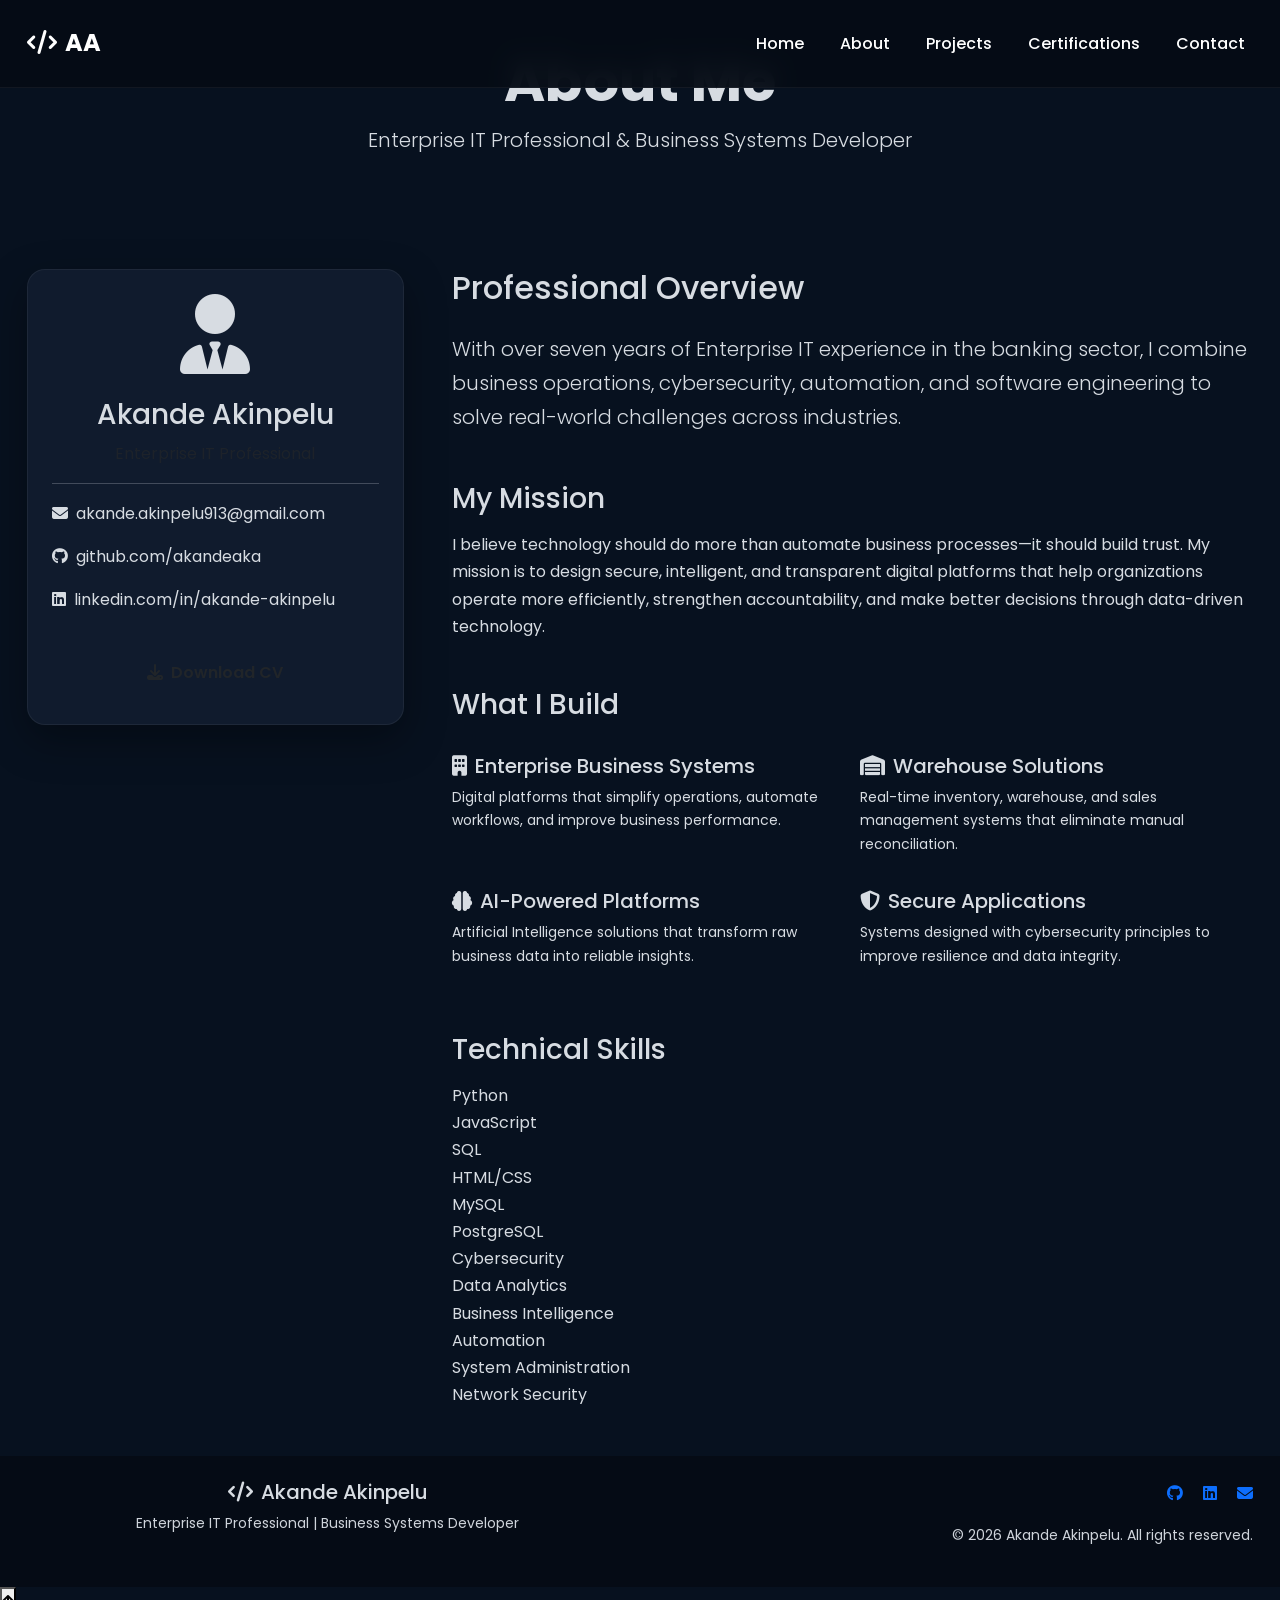
==== commit 571cd36a: "Update about.html" ====
--- a/about.html
+++ b/about.html
@@ -1,491 +1,157 @@
 <!DOCTYPE html>
 <html lang="en">
+<head>
+    <meta charset="UTF-8">
+    <meta name="viewport" content="width=device-width, initial-scale=1.0">
+    <meta name="description" content="About Akande Akinpelu - Enterprise IT Professional with 7+ years experience in banking sector">
+    <meta name="keywords" content="Akande Akinpelu, About, Enterprise IT, Business Systems">
+    <title>About - Akande Akinpelu</title>
+    
+    <link href="https://cdn.jsdelivr.net/npm/bootstrap@5.3.2/dist/css/bootstrap.min.css" rel="stylesheet">
+    <link rel="stylesheet" href="https://cdnjs.cloudflare.com/ajax/libs/font-awesome/6.5.1/css/all.min.css">
+    <link rel="stylesheet" href="assets/css/style.css">
+</head>
+<body>
+    <!-- Navigation -->
+    <nav class="navbar navbar-expand-lg navbar-dark fixed-top" id="mainNav">
+        <div class="container">
+            <a class="navbar-brand fw-bold" href="index.html">
+                <i class="fas fa-code me-2"></i>AA
+            </a>
+            <button class="navbar-toggler" type="button" data-bs-toggle="collapse" data-bs-target="#navbarNav">
+                <span class="navbar-toggler-icon"></span>
+            </button>
+            <div class="collapse navbar-collapse" id="navbarNav">
+                <ul class="navbar-nav ms-auto">
+                    <li class="nav-item">
+                        <a class="nav-link" href="index.html">Home</a>
+                    </li>
+                    <li class="nav-item">
+                        <a class="nav-link active" href="about.html">About</a>
+                    </li>
+                    <li class="nav-item">
+                        <a class="nav-link" href="projects.html">Projects</a>
+                    </li>
+                    <li class="nav-item">
+                        <a class="nav-link" href="certifications.html">Certifications</a>
+                    </li>
+                    <li class="nav-item">
+                        <a class="nav-link" href="contact.html">Contact</a>
+                    </li>
+                </ul>
+            </div>
+        </div>
+    </nav>
 
-<head>
+    <!-- About Header -->
+    <section class="page-header py-5">
+        <div class="container text-center">
+            <h1 class="display-4 fw-bold">About Me</h1>
+            <p class="lead">Enterprise IT Professional & Business Systems Developer</p>
+        </div>
+    </section>
 
-<meta charset="UTF-8">
-<meta name="viewport" content="width=device-width, initial-scale=1.0">
+    <!-- About Content -->
+    <section class="py-5">
+        <div class="container">
+            <div class="row g-5">
+                <div class="col-lg-4">
+                    <div class="profile-card p-4 text-center">
+                        <div class="mb-4">
+                            <i class="fas fa-user-tie fa-5x text-primary-custom"></i>
+                        </div>
+                        <h3>Akande Akinpelu</h3>
+                        <p class="text-muted">Enterprise IT Professional</p>
+                        <hr>
+                        <div class="text-start">
+                            <p><i class="fas fa-envelope me-2 text-primary-custom"></i>akande.akinpelu913@gmail.com</p>
+                            <p><i class="fab fa-github me-2 text-primary-custom"></i>github.com/akandeaka</p>
+                            <p><i class="fab fa-linkedin me-2 text-primary-custom"></i>linkedin.com/in/akande-akinpelu</p>
+                        </div>
+                        <a href="assets/cv/Akande_Akinpelu_CV.pdf" download class="btn btn-primary-custom w-100 mt-3">
+                            <i class="fas fa-download me-2"></i>Download CV
+                        </a>
+                    </div>
+                </div>
+                
+                <div class="col-lg-8">
+                    <div class="about-content">
+                        <h2 class="mb-4">Professional Overview</h2>
+                        <p class="lead">With over seven years of Enterprise IT experience in the banking sector, I combine business operations, cybersecurity, automation, and software engineering to solve real-world challenges across industries.</p>
+                        
+                        <h3 class="mt-5 mb-3">My Mission</h3>
+                        <p>I believe technology should do more than automate business processes—it should build trust. My mission is to design secure, intelligent, and transparent digital platforms that help organizations operate more efficiently, strengthen accountability, and make better decisions through data-driven technology.</p>
+                        
+                        <h3 class="mt-5 mb-3">What I Build</h3>
+                        <div class="row g-3 mt-3">
+                            <div class="col-md-6">
+                                <div class="expertise-item">
+                                    <h5><i class="fas fa-building text-primary-custom me-2"></i>Enterprise Business Systems</h5>
+                                    <p class="small">Digital platforms that simplify operations, automate workflows, and improve business performance.</p>
+                                </div>
+                            </div>
+                            <div class="col-md-6">
+                                <div class="expertise-item">
+                                    <h5><i class="fas fa-warehouse text-primary-custom me-2"></i>Warehouse Solutions</h5>
+                                    <p class="small">Real-time inventory, warehouse, and sales management systems that eliminate manual reconciliation.</p>
+                                </div>
+                            </div>
+                            <div class="col-md-6">
+                                <div class="expertise-item">
+                                    <h5><i class="fas fa-brain text-primary-custom me-2"></i>AI-Powered Platforms</h5>
+                                    <p class="small">Artificial Intelligence solutions that transform raw business data into reliable insights.</p>
+                                </div>
+                            </div>
+                            <div class="col-md-6">
+                                <div class="expertise-item">
+                                    <h5><i class="fas fa-shield-alt text-primary-custom me-2"></i>Secure Applications</h5>
+                                    <p class="small">Systems designed with cybersecurity principles to improve resilience and data integrity.</p>
+                                </div>
+                            </div>
+                        </div>
+                        
+                        <h3 class="mt-5 mb-3">Technical Skills</h3>
+                        <div class="skills-container">
+                            <div class="skill-tag">Python</div>
+                            <div class="skill-tag">JavaScript</div>
+                            <div class="skill-tag">SQL</div>
+                            <div class="skill-tag">HTML/CSS</div>
+                            <div class="skill-tag">MySQL</div>
+                            <div class="skill-tag">PostgreSQL</div>
+                            <div class="skill-tag">Cybersecurity</div>
+                            <div class="skill-tag">Data Analytics</div>
+                            <div class="skill-tag">Business Intelligence</div>
+                            <div class="skill-tag">Automation</div>
+                            <div class="skill-tag">System Administration</div>
+                            <div class="skill-tag">Network Security</div>
+                        </div>
+                    </div>
+                </div>
+            </div>
+        </div>
+    </section>
 
-<title>About | Akande Akinpelu</title>
+    <!-- Footer -->
+    <footer class="footer py-4">
+        <div class="container">
+            <div class="row">
+                <div class="col-md-6">
+                    <h5><i class="fas fa-code me-2"></i>Akande Akinpelu</h5>
+                    <p class="small">Enterprise IT Professional | Business Systems Developer</p>
+                </div>
+                <div class="col-md-6 text-md-end">
+                    <div class="social-links mb-3">
+                        <a href="https://github.com/akandeaka" target="_blank" class="me-3"><i class="fab fa-github"></i></a>
+                        <a href="https://www.linkedin.com/in/akande-akinpelu" target="_blank" class="me-3"><i class="fab fa-linkedin"></i></a>
+                        <a href="mailto:akande.akinpelu913@gmail.com"><i class="fas fa-envelope"></i></a>
+                    </div>
+                    <p class="small">&copy; 2026 Akande Akinpelu. All rights reserved.</p>
+                </div>
+            </div>
+        </div>
+    </footer>
 
-<link href="https://cdn.jsdelivr.net/npm/bootstrap@5.3.7/dist/css/bootstrap.min.css" rel="stylesheet">
-
-<link rel="stylesheet"
-href="assets/css/style.css">
-
-<link rel="stylesheet"
-href="https://cdnjs.cloudflare.com/ajax/libs/font-awesome/6.7.2/css/all.min.css">
-
-</head>
-
-<body>
-
-<!--========================-->
-<!-- NAVIGATION -->
-<!--========================-->
-
-<nav class="navbar navbar-expand-lg fixed-top">
-
-<div class="container">
-
-<a class="navbar-brand"
-href="index.html">
-
-<span>AK</span>
-
-AKANDE
-
-</a>
-
-<button class="navbar-toggler"
-type="button"
-data-bs-toggle="collapse"
-data-bs-target="#navbar">
-
-<i class="fas fa-bars"></i>
-
-</button>
-
-<div class="collapse navbar-collapse"
-id="navbar">
-
-<ul class="navbar-nav ms-auto">
-
-<li class="nav-item">
-
-<a class="nav-link"
-href="index.html">
-
-Home
-
-</a>
-
-</li>
-
-<li class="nav-item">
-
-<a class="nav-link active"
-href="about.html">
-
-About
-
-</a>
-
-</li>
-
-<li class="nav-item">
-
-<a class="nav-link"
-href="projects.html">
-
-Projects
-
-</a>
-
-</li>
-
-<li class="nav-item">
-
-<a class="nav-link"
-href="certifications.html">
-
-Certifications
-
-</a>
-
-</li>
-
-<li class="nav-item">
-
-<a class="nav-link"
-href="contact.html">
-
-Contact
-
-</a>
-
-</li>
-
-</ul>
-
-</div>
-
-</div>
-
-</nav>
-
-<!--========================-->
-<!-- PAGE HEADER -->
-<!--========================-->
-
-<section class="hero-section">
-
-<div class="container">
-
-<div class="row">
-
-<div class="col-lg-12 text-center">
-
-<h1>
-
-About Me
-
-</h1>
-
-<p>
-
-Enterprise IT Professional • Business Systems Developer • Automation & Cybersecurity
-
-</p>
-
-</div>
-
-</div>
-
-</div>
-
-</section>
-
-<!--========================-->
-<!-- ABOUT -->
-<!--========================-->
-
-<section class="section">
-
-<div class="container">
-
-<div class="row">
-
-<div class="col-lg-6">
-
-<h2>
-
-Who I Am
-
-</h2>
-
-<p>
-
-I am an Enterprise IT Professional with over seven years of experience supporting enterprise technology environments, developing business systems, automating workflows, and improving operational efficiency.
-
-</p>
-
-<p>
-
-My professional journey spans enterprise IT support, software development, cybersecurity, networking, automation, and business intelligence. I enjoy designing secure, scalable systems that solve real business problems.
-
-</p>
-
-<p>
-
-I am passionate about building trusted digital platforms that enable organizations to automate processes, improve visibility, and make better decisions using technology.
-
-</p>
-
-</div>
-
-<div class="col-lg-6">
-
-<div class="profile-card">
-
-<h3>
-
-Professional Summary
-
-</h3>
-
-<div class="profile-item">
-
-<i class="fas fa-check-circle"></i>
-
-7+ Years Enterprise IT Experience
-
-</div>
-
-<div class="profile-item">
-
-<i class="fas fa-check-circle"></i>
-
-Business Systems Development
-
-</div>
-
-<div class="profile-item">
-
-<i class="fas fa-check-circle"></i>
-
-Python Automation
-
-</div>
-
-<div class="profile-item">
-
-<i class="fas fa-check-circle"></i>
-
-Cybersecurity
-
-</div>
-
-<div class="profile-item">
-
-<i class="fas fa-check-circle"></i>
-
-Networking & Infrastructure
-
-</div>
-
-<div class="profile-item">
-
-<i class="fas fa-check-circle"></i>
-
-Data Analytics
-
-</div>
-
-</div>
-
-</div>
-
-</div>
-
-</div>
-
-</section>
-
-<!--========================-->
-<!-- EXPERIENCE -->
-<!--========================-->
-
-<section class="section bg-dark">
-
-<div class="container">
-
-<div class="section-heading">
-
-<span>
-
-CAREER JOURNEY
-
-</span>
-
-<h2>
-
-Professional Experience
-
-</h2>
-
-</div>
-
-<div class="timeline">
-
-<div class="project-card">
-
-<h3>
-
-Enterprise IT Professional
-
-</h3>
-
-<h5>
-
-Sterling Bank Plc
-
-</h5>
-
-<p>
-
-Provided enterprise IT support across multiple branches, maintained critical banking infrastructure, supported business applications, and ensured high system availability.
-
-</p>
-
-</div>
-
-<br>
-
-<div class="project-card">
-
-<h3>
-
-Senior Scientific Officer
-
-</h3>
-
-<h5>
-
-Laboratory Operations
-
-</h5>
-
-<p>
-
-Performed laboratory analysis, equipment calibration, quality assurance, environmental testing, and technical reporting.
-
-</p>
-
-</div>
-
-<br>
-
-<div class="project-card">
-
-<h3>
-
-Independent Business Systems Developer
-
-</h3>
-
-<h5>
-
-Current
-
-</h5>
-
-<p>
-
-Designing enterprise software solutions focused on workflow automation, warehouse management, cybersecurity, business intelligence, and digital transformation.
-
-</p>
-
-</div>
-
-</div>
-
-</div>
-
-</section>
-
-<!--========================-->
-<!-- CORE VALUES -->
-<!--========================-->
-
-<section class="section">
-
-<div class="container">
-
-<div class="section-heading">
-
-<span>
-
-VALUES
-
-</span>
-
-<h2>
-
-What Drives Me
-
-</h2>
-
-</div>
-
-<div class="row">
-
-<div class="col-md-4">
-
-<div class="skill-card">
-
-<i class="fas fa-lightbulb"></i>
-
-<h4>
-
-Innovation
-
-</h4>
-
-<p>
-
-Building practical technology that solves real business challenges.
-
-</p>
-
-</div>
-
-</div>
-
-<div class="col-md-4">
-
-<div class="skill-card">
-
-<i class="fas fa-shield-alt"></i>
-
-<h4>
-
-Trust
-
-</h4>
-
-<p>
-
-Developing secure, reliable, and transparent digital platforms.
-
-</p>
-
-</div>
-
-</div>
-
-<div class="col-md-4">
-
-<div class="skill-card">
-
-<i class="fas fa-chart-line"></i>
-
-<h4>
-
-Continuous Improvement
-
-</h4>
-
-<p>
-
-Learning, improving, and delivering greater value through technology.
-
-</p>
-
-</div>
-
-</div>
-
-</div>
-
-</div>
-
-</section>
-
-<!--========================-->
-<!-- FOOTER -->
-<!--========================-->
-
-<footer class="footer">
-
-<div class="container">
-
-<h3>
-
-Akande Akinpelu
-
-</h3>
-
-<p>
-
-Enterprise IT Professional | Business Systems Developer | Automation & Cybersecurity
-
-</p>
-
-<p>
-
-© 2026 All Rights Reserved.
-
-</p>
-
-</div>
-
-</footer>
-
-<script src="https://cdn.jsdelivr.net/npm/bootstrap@5.3.7/dist/js/bootstrap.bundle.min.js"></script>
-
-<script src="assets/js/script.js"></script>
-
+    <script src="https://cdn.jsdelivr.net/npm/bootstrap@5.3.2/dist/js/bootstrap.bundle.min.js"></script>
+    <script src="assets/js/script.js"></script>
 </body>
-
 </html>
